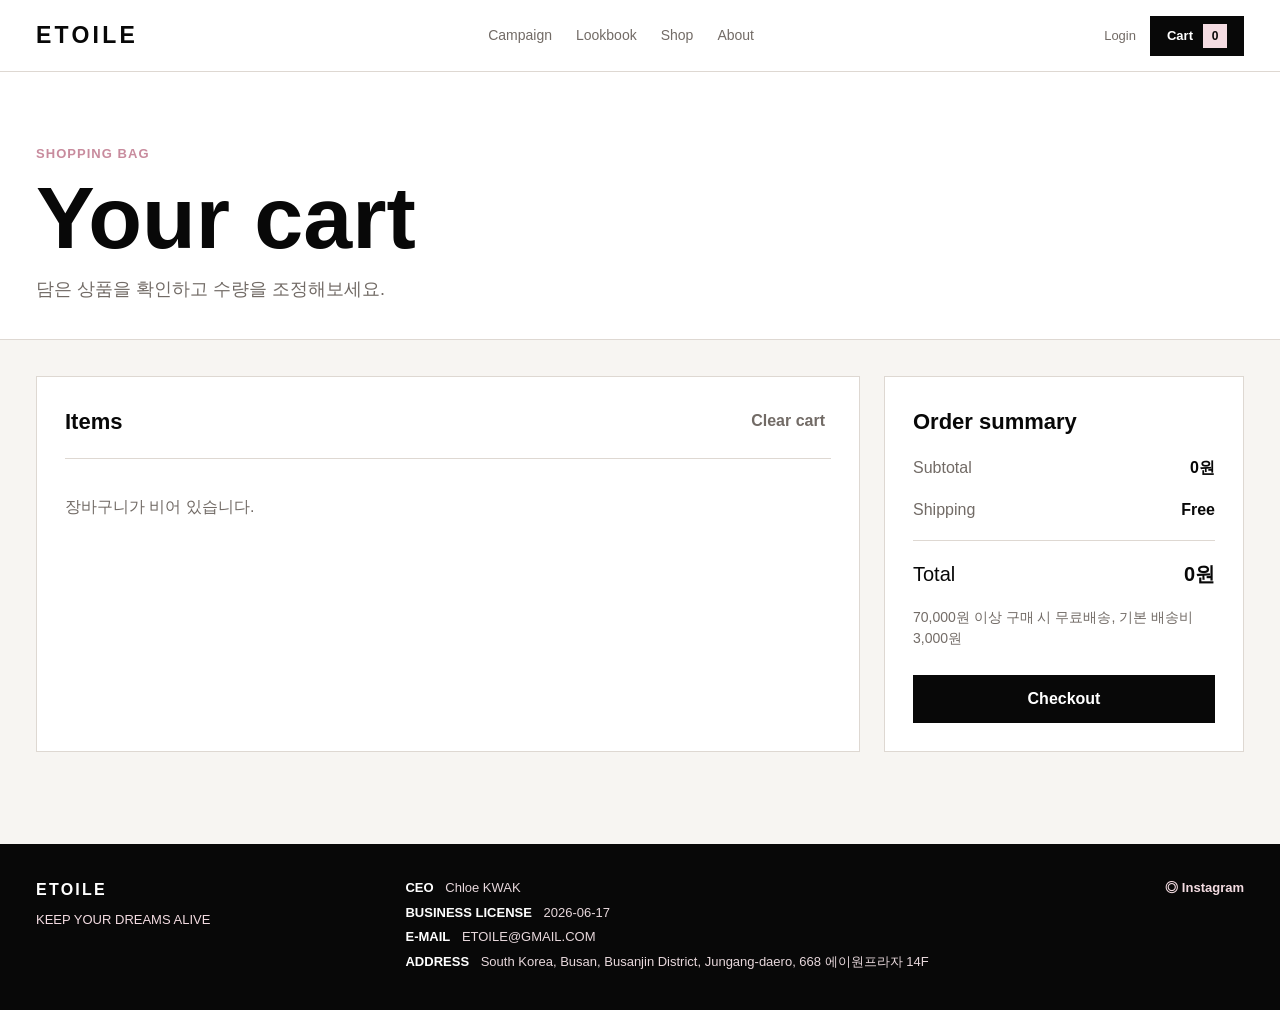
==== cart.html @ 8746d472 "Initial commit" ====
<!DOCTYPE html>
<html lang="ko">
<head><meta charset="UTF-8"><meta name="viewport" content="width=device-width, initial-scale=1.0"><title>Cart | ETOILE</title><link rel="stylesheet" href="style.css"></head>
<body>
  <header class="site-header"><a class="brand" href="index.html">ETOILE</a><nav class="nav"><a href="index.html#campaign">Campaign</a><a href="index.html#lookbook">Lookbook</a><a href="index.html#shop">Shop</a><a href="index.html#about">About</a></nav><div class="header-actions"><a class="login-link" href="login.html">Login</a><a class="cart-pill" href="cart.html">Cart <span id="cart-count">0</span></a></div></header>
  <main class="cart-page"><section class="cart-hero"><p class="section-kicker">Shopping Bag</p><h1>Your cart</h1><p>담은 상품을 확인하고 수량을 조정해보세요.</p></section><section class="cart-layout" aria-label="Cart contents"><div class="cart-panel"><div class="cart-list-header"><h2>Items</h2><button class="text-button" type="button" id="clear-cart">Clear cart</button></div><div class="cart-items" id="cart-items"></div><p class="empty-cart" id="empty-cart">장바구니가 비어 있습니다.</p></div><aside class="order-summary" aria-label="Order summary"><h2>Order summary</h2><div class="summary-row"><span>Subtotal</span><strong id="subtotal">0원</strong></div><div class="summary-row"><span>Shipping</span><strong id="shipping">0원</strong></div><div class="summary-row total"><span>Total</span><strong id="total">0원</strong></div><p class="summary-note">70,000원 이상 구매 시 무료배송, 기본 배송비 3,000원</p><button class="checkout-button" type="button">Checkout</button></aside></section></main>
  <footer class="site-footer"><div class="footer-brand"><strong>ETOILE</strong><span>KEEP YOUR DREAMS ALIVE</span></div><div class="footer-info"><p><b>CEO</b> Chloe KWAK</p><p><b>BUSINESS LICENSE</b> 2026-06-17</p><p><b>E-MAIL</b> ETOILE@GMAIL.COM</p><p><b>ADDRESS</b> South Korea, Busan, Busanjin District, Jungang-daero, 668 에이원프라자 14F</p></div><a class="instagram-link" href="https://www.instagram.com/" target="_blank" rel="noreferrer">◎ Instagram</a></footer>
  <script src="script.js"></script>
</body></html>
---- style.css ----
:root {
  --black: #080808;
  --white: #ffffff;
  --pink: #f4dce2;
  --pink-deep: #c88b9d;
  --stone: #f7f5f2;
  --line: #ded8d2;
  --muted: #726b66;
}
* { box-sizing: border-box; }
html { scroll-behavior: smooth; }
body { margin: 0; color: var(--black); background: var(--white); font-family: Arial, "Noto Sans KR", sans-serif; line-height: 1.5; }
img { display: block; width: 100%; }
a { color: inherit; text-decoration: none; }
button, input, select { font: inherit; }
.site-header { position: sticky; top: 0; z-index: 20; display: flex; align-items: center; justify-content: space-between; gap: 24px; min-height: 72px; padding: 0 36px; background: rgba(255,255,255,.94); border-bottom: 1px solid var(--line); backdrop-filter: blur(12px); }
.brand { font-size: 23px; font-weight: 900; letter-spacing: .14em; }
.nav { display: flex; gap: 24px; color: var(--muted); font-size: 14px; }
.nav a:hover, .login-link:hover, .search-toggle:hover { color: var(--black); }
.header-actions { display: flex; align-items: center; gap: 14px; font-size: 13px; color: var(--muted); }
.search-toggle, .language-switch button { border: 0; background: transparent; color: inherit; cursor: pointer; padding: 0; }
.language-switch { display: flex; gap: 5px; align-items: center; }
.language-switch .active { color: var(--black); font-weight: 800; }
.cart-pill, .product-bottom button, .checkout-button, .detail-add-button, .auth-button { min-height: 40px; border: 1px solid var(--black); background: var(--black); color: var(--white); cursor: pointer; font-weight: 800; }
.cart-pill { display: inline-flex; align-items: center; gap: 10px; padding: 0 16px; color: var(--white); }
#cart-count { display: inline-grid; place-items: center; min-width: 24px; height: 24px; background: var(--pink); color: var(--black); font-size: 12px; }
.search-panel { position: fixed; inset: 72px 0 auto 0; z-index: 30; padding: 24px 36px; background: rgba(255,255,255,.98); border-bottom: 1px solid var(--line); box-shadow: 0 18px 40px rgba(0,0,0,.08); }
.search-box { max-width: 920px; margin: 0 auto; }
.search-box label { display: block; margin-bottom: 10px; font-weight: 900; letter-spacing: .08em; text-transform: uppercase; }
.search-row { display: flex; gap: 10px; }
.search-row input { flex: 1; min-height: 48px; border: 1px solid var(--line); padding: 0 14px; }
.search-row button { min-width: 96px; border: 1px solid var(--black); background: var(--white); cursor: pointer; }
.search-results { display: grid; grid-template-columns: repeat(4, 1fr); gap: 10px; margin-top: 16px; }
.search-results a { display: grid; gap: 4px; padding: 14px; background: var(--stone); border: 1px solid var(--line); }
.search-results small { color: var(--muted); }
.hero { position: relative; min-height: calc(100vh - 72px); display: grid; align-items: end; overflow: hidden; padding: 12vh 36px 13vh; color: var(--white); background: var(--black); }
.hero-motion { position: absolute; inset: 0; background: linear-gradient(90deg, rgba(0,0,0,.72), rgba(0,0,0,.12)), url("assets/hero-ballet-loop.gif") center / cover; transform: scale(1.02); }
.hero-content { position: relative; z-index: 1; max-width: 760px; }
.eyebrow, .section-kicker { margin: 0 0 12px; color: var(--pink-deep); font-size: 13px; font-weight: 900; letter-spacing: .08em; text-transform: uppercase; }
.hero .eyebrow { color: var(--pink); }
h1, h2, h3, p { margin-top: 0; }
h1 { margin-bottom: 20px; font-size: clamp(48px, 8vw, 112px); line-height: .96; }
.hero p { max-width: 520px; font-size: 20px; }
.primary-link { display: inline-flex; align-items: center; min-height: 48px; margin-top: 18px; padding: 0 22px; background: var(--white); color: var(--black); font-weight: 900; }
.primary-link.dark { background: var(--black); color: var(--white); }
.campaign { padding: 110px 36px; text-align: center; background: var(--white); }
.campaign h2 { max-width: 960px; margin: 0 auto 22px; font-size: clamp(40px, 6vw, 82px); line-height: 1.02; }
.campaign p:last-child { max-width: 720px; margin: 0 auto; color: var(--muted); font-size: 18px; }
.big-bag-feature { display: grid; grid-template-columns: .85fr 1.15fr; align-items: center; gap: 0; background: var(--black); color: var(--white); }
.big-bag-copy { padding: 64px 36px; }
.big-bag-copy h2 { margin-bottom: 12px; font-size: clamp(42px, 7vw, 92px); line-height: .94; }
.big-bag-copy p:not(.section-kicker) { color: #e8d8dc; font-size: 18px; }
.big-bag-feature img { height: 100%; max-height: 620px; object-fit: cover; }
.lookbook { padding: 100px 36px; background: var(--stone); }
.section-heading { margin-bottom: 32px; }
.section-heading.wide { display: grid; grid-template-columns: .65fr 1fr; gap: 28px; align-items: end; }
.section-heading h2, .intro h2 { margin-bottom: 0; font-size: 40px; line-height: 1.12; }
.section-heading p:last-child { color: var(--muted); font-size: 18px; }
.lookbook-grid { display: grid; grid-template-columns: repeat(3, minmax(0, 1fr)); gap: 14px; }
.lookbook-grid article { position: relative; overflow: hidden; background: var(--black); }
.lookbook-grid img { aspect-ratio: 4 / 5; height: 100%; object-fit: cover; opacity: .86; transition: transform .4s ease, opacity .4s ease; }
.lookbook-grid article:hover img { transform: scale(1.04); opacity: 1; }
.lookbook-grid span { position: absolute; left: 16px; bottom: 16px; color: var(--white); font-weight: 900; letter-spacing: .04em; }
.intro { display: grid; grid-template-columns: minmax(0,.9fr) minmax(0,1.1fr); gap: 48px; padding: 96px 36px; }
.intro p { color: var(--muted); font-size: 18px; }
.feature-band { display: grid; grid-template-columns: repeat(3, 1fr); border-top: 1px solid var(--line); border-bottom: 1px solid var(--line); background: var(--stone); }
.feature-band div { display: grid; gap: 6px; padding: 28px 36px; border-right: 1px solid var(--line); }
.feature-band div:last-child { border-right: 0; }
.feature-band span { color: var(--muted); font-size: 14px; }
.shop-section { padding: 96px 36px; }
.shop-categories { display: grid; gap: 70px; }
.category-heading { display: flex; align-items: end; justify-content: space-between; gap: 18px; margin-bottom: 18px; border-bottom: 1px solid var(--line); padding-bottom: 14px; }
.category-heading h3 { margin: 0; font-size: 28px; }
.category-heading span { color: var(--muted); }
.product-grid { display: grid; grid-template-columns: repeat(4, minmax(0, 1fr)); gap: 18px; }
.product-card { border: 1px solid var(--line); background: var(--white); }
.product-link { display: block; }
.product-card img { aspect-ratio: 4 / 5; object-fit: cover; background: var(--stone); }
.product-info { padding: 18px; }
.category-label { display: block; margin-bottom: 8px; color: var(--pink-deep); font-size: 11px; font-weight: 900; text-transform: uppercase; letter-spacing: .08em; }
.product-info h3 { margin-bottom: 6px; font-size: 16px; }
.product-info p { min-height: 42px; margin-bottom: 0; color: var(--muted); font-size: 14px; }
.product-bottom { display: flex; align-items: center; justify-content: space-between; gap: 12px; padding: 0 18px 18px; }
.product-bottom span { font-weight: 900; }
.product-bottom button { min-width: 76px; padding: 0 14px; }
.product-bottom button:hover, .cart-pill:hover, .checkout-button:hover, .detail-add-button:hover, .auth-button:hover { background: var(--pink); color: var(--black); }
.product-page, .cart-page, .auth-page { min-height: calc(100vh - 128px); background: var(--stone); }
.product-detail { display: grid; grid-template-columns: minmax(0,.95fr) minmax(320px,.75fr); gap: 48px; padding: 72px 36px 96px; }
.product-media, .product-copy, .cart-panel, .order-summary, .auth-card { background: var(--white); border: 1px solid var(--line); }
.product-media img { aspect-ratio: 4 / 5; height: 100%; object-fit: cover; }
.product-copy { align-self: start; padding: 40px; }
.product-copy h1 { margin-bottom: 18px; font-size: clamp(42px, 6vw, 76px); }
.product-copy > p { color: var(--muted); font-size: 18px; }
.detail-price { display: block; margin: 28px 0; font-size: 24px; }
.detail-options { display: grid; gap: 8px; margin-bottom: 18px; }
.detail-options label { color: var(--muted); font-size: 14px; font-weight: 900; }
.detail-options select, .auth-form input { min-height: 44px; padding: 0 12px; border: 1px solid var(--line); background: var(--white); color: var(--black); }
.detail-add-button { width: 100%; min-height: 50px; cursor: pointer; }
.detail-notes { display: grid; gap: 8px; margin-top: 24px; padding-top: 24px; border-top: 1px solid var(--line); }
.detail-notes p { margin-bottom: 0; color: var(--muted); font-size: 14px; }
.cart-hero { padding: 72px 36px 36px; background: var(--white); border-bottom: 1px solid var(--line); }
.cart-hero h1 { max-width: 720px; margin-bottom: 16px; font-size: clamp(44px, 7vw, 88px); }
.cart-hero p:last-child { margin-bottom: 0; color: var(--muted); font-size: 18px; }
.cart-layout { display: grid; grid-template-columns: minmax(0, 1fr) 360px; gap: 24px; padding: 36px; }
.cart-panel, .order-summary { padding: 28px; }
.cart-list-header { display: flex; align-items: center; justify-content: space-between; gap: 16px; margin-bottom: 20px; }
.cart-list-header h2, .order-summary h2 { margin-bottom: 0; font-size: 22px; }
.text-button, .remove-button { border: 0; background: transparent; color: var(--muted); cursor: pointer; font: inherit; font-weight: 800; }
.cart-items { display: grid; gap: 14px; }
.cart-item { display: grid; grid-template-columns: 112px minmax(0, 1fr) auto auto; align-items: center; gap: 18px; padding: 14px 0; border-top: 1px solid var(--line); }
.cart-item img { aspect-ratio: 4 / 5; object-fit: cover; background: var(--stone); }
.cart-item-info h3 { margin-bottom: 4px; font-size: 16px; }
.cart-item-info p { margin-bottom: 8px; color: var(--muted); font-size: 14px; }
.quantity-control { display: grid; grid-template-columns: 34px 34px 34px; align-items: center; border: 1px solid var(--line); }
.quantity-control button { height: 34px; border: 0; background: var(--white); cursor: pointer; font-size: 18px; }
.quantity-control span { text-align: center; font-weight: 900; }
.empty-cart { margin: 0; padding: 36px 0 10px; color: var(--muted); border-top: 1px solid var(--line); }
.order-summary { align-self: start; display: grid; gap: 18px; }
.summary-row { display: flex; justify-content: space-between; gap: 16px; color: var(--muted); }
.summary-row strong { color: var(--black); }
.summary-row.total { padding-top: 18px; color: var(--black); border-top: 1px solid var(--line); font-size: 20px; }
.summary-note { margin-bottom: 0; color: var(--muted); font-size: 14px; }
.checkout-button { width: 100%; min-height: 48px; margin-top: 8px; cursor: pointer; }
.auth-page { display: grid; place-items: center; padding: 72px 24px; }
.auth-card { width: min(100%, 520px); padding: 40px; }
.auth-card.signup { width: min(100%, 760px); }
.auth-card h1 { margin-bottom: 12px; font-size: clamp(38px, 6vw, 68px); }
.auth-card > p { color: var(--muted); }
.auth-form { display: grid; gap: 14px; margin-top: 24px; }
.auth-form label { display: grid; gap: 7px; color: var(--muted); font-weight: 800; font-size: 13px; }
.form-grid { display: grid; grid-template-columns: repeat(2, 1fr); gap: 14px; }
.full { grid-column: 1 / -1; }
.auth-button { min-height: 50px; }
.auth-alt { display: grid; gap: 10px; margin-top: 20px; }
.auth-alt a, .social-button { display: grid; place-items: center; min-height: 44px; border: 1px solid var(--line); background: var(--white); color: var(--black); }
.form-message { min-height: 20px; color: var(--pink-deep); font-weight: 900; }
.site-footer { display: grid; grid-template-columns: .7fr 1.5fr auto; gap: 28px; align-items: start; padding: 34px 36px; color: var(--white); background: var(--black); }
.footer-brand { display: grid; gap: 8px; }
.footer-brand strong { letter-spacing: .14em; }
.footer-brand span, .footer-info, .instagram-link { color: var(--pink); font-size: 13px; }
.footer-info p { margin: 0 0 5px; color: #e8d8dc; }
.footer-info b { color: var(--white); margin-right: 8px; }
.instagram-link { white-space: nowrap; font-weight: 900; }
@media (max-width: 1100px) { .product-grid { grid-template-columns: repeat(3, minmax(0, 1fr)); } .section-heading.wide { grid-template-columns: 1fr; } }
@media (max-width: 920px) { .product-grid, .lookbook-grid { grid-template-columns: repeat(2, minmax(0, 1fr)); } .cart-layout, .product-detail, .intro, .big-bag-feature { grid-template-columns: 1fr; } .site-footer { grid-template-columns: 1fr; } }
@media (max-width: 720px) { .site-header { flex-wrap: wrap; gap: 12px; padding: 14px 18px; } .nav { order: 3; width: 100%; justify-content: space-between; overflow-x: auto; } .header-actions { flex-wrap: wrap; justify-content: flex-end; } .hero, .campaign, .intro, .lookbook, .shop-section, .cart-hero, .cart-layout, .product-detail, .big-bag-copy, .site-footer { padding-left: 18px; padding-right: 18px; } .hero { min-height: 74vh; padding-top: 80px; padding-bottom: 72px; } .hero p { font-size: 17px; } .section-heading h2, .intro h2 { font-size: 30px; } .feature-band { grid-template-columns: 1fr; } .feature-band div { padding: 22px 18px; border-right: 0; border-bottom: 1px solid var(--line); } .product-grid, .lookbook-grid, .form-grid, .search-results { grid-template-columns: 1fr; } .cart-item { grid-template-columns: 86px 1fr; } .quantity-control, .remove-button { grid-column: 2; justify-self: start; } .auth-card { padding: 28px; } }
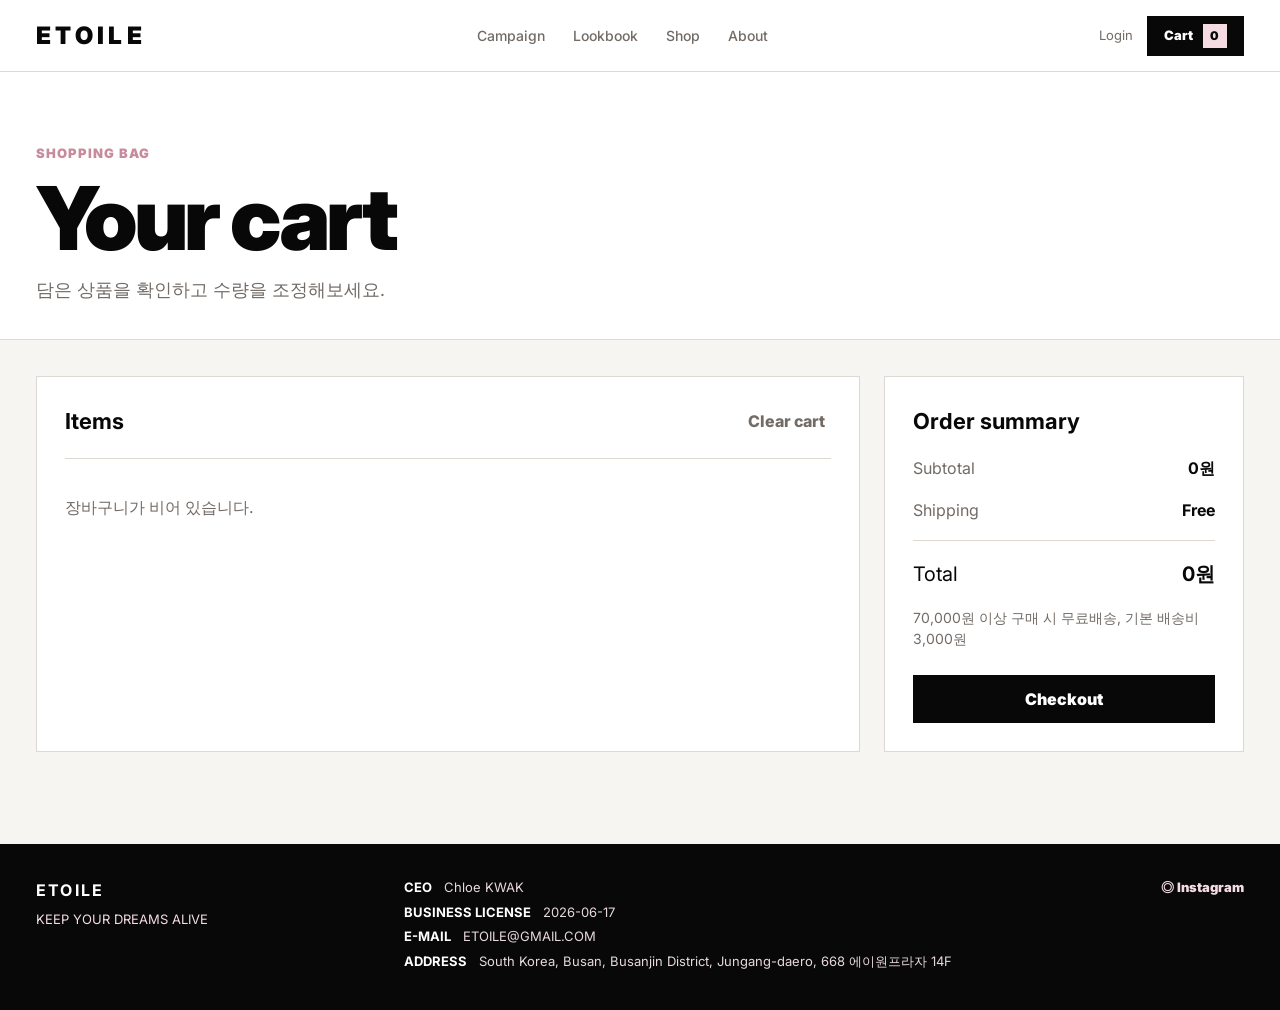
==== commit ff500e9e: "Add ETOILE favicon" ====
--- a/cart.html
+++ b/cart.html
@@ -1,6 +1,6 @@
 <!DOCTYPE html>
 <html lang="ko">
-<head><meta charset="UTF-8"><meta name="viewport" content="width=device-width, initial-scale=1.0"><title>Cart | ETOILE</title><link rel="stylesheet" href="style.css"></head>
+<head><meta charset="UTF-8"><meta name="viewport" content="width=device-width, initial-scale=1.0"><title>Cart | ETOILE</title><link rel="icon" type="image/svg+xml" href="assets/favicon.svg"><link rel="stylesheet" href="style.css"></head>
 <body>
   <header class="site-header"><a class="brand" href="index.html">ETOILE</a><nav class="nav"><a href="index.html#campaign">Campaign</a><a href="index.html#lookbook">Lookbook</a><a href="index.html#shop">Shop</a><a href="index.html#about">About</a></nav><div class="header-actions"><a class="login-link" href="login.html">Login</a><a class="cart-pill" href="cart.html">Cart <span id="cart-count">0</span></a></div></header>
   <main class="cart-page"><section class="cart-hero"><p class="section-kicker">Shopping Bag</p><h1>Your cart</h1><p>담은 상품을 확인하고 수량을 조정해보세요.</p></section><section class="cart-layout" aria-label="Cart contents"><div class="cart-panel"><div class="cart-list-header"><h2>Items</h2><button class="text-button" type="button" id="clear-cart">Clear cart</button></div><div class="cart-items" id="cart-items"></div><p class="empty-cart" id="empty-cart">장바구니가 비어 있습니다.</p></div><aside class="order-summary" aria-label="Order summary"><h2>Order summary</h2><div class="summary-row"><span>Subtotal</span><strong id="subtotal">0원</strong></div><div class="summary-row"><span>Shipping</span><strong id="shipping">0원</strong></div><div class="summary-row total"><span>Total</span><strong id="total">0원</strong></div><p class="summary-note">70,000원 이상 구매 시 무료배송, 기본 배송비 3,000원</p><button class="checkout-button" type="button">Checkout</button></aside></section></main>
--- a/style.css
+++ b/style.css
@@ -1,3 +1,5 @@
+@import url("https://fonts.googleapis.com/css2?family=Inter:wght@400;500;700;800;900&display=swap");
+
 :root {
   --black: #080808;
   --white: #ffffff;
@@ -7,140 +9,1239 @@
   --line: #ded8d2;
   --muted: #726b66;
 }
-* { box-sizing: border-box; }
-html { scroll-behavior: smooth; }
-body { margin: 0; color: var(--black); background: var(--white); font-family: Arial, "Noto Sans KR", sans-serif; line-height: 1.5; }
-img { display: block; width: 100%; }
-a { color: inherit; text-decoration: none; }
-button, input, select { font: inherit; }
-.site-header { position: sticky; top: 0; z-index: 20; display: flex; align-items: center; justify-content: space-between; gap: 24px; min-height: 72px; padding: 0 36px; background: rgba(255,255,255,.94); border-bottom: 1px solid var(--line); backdrop-filter: blur(12px); }
-.brand { font-size: 23px; font-weight: 900; letter-spacing: .14em; }
-.nav { display: flex; gap: 24px; color: var(--muted); font-size: 14px; }
-.nav a:hover, .login-link:hover, .search-toggle:hover { color: var(--black); }
-.header-actions { display: flex; align-items: center; gap: 14px; font-size: 13px; color: var(--muted); }
-.search-toggle, .language-switch button { border: 0; background: transparent; color: inherit; cursor: pointer; padding: 0; }
-.language-switch { display: flex; gap: 5px; align-items: center; }
-.language-switch .active { color: var(--black); font-weight: 800; }
-.cart-pill, .product-bottom button, .checkout-button, .detail-add-button, .auth-button { min-height: 40px; border: 1px solid var(--black); background: var(--black); color: var(--white); cursor: pointer; font-weight: 800; }
-.cart-pill { display: inline-flex; align-items: center; gap: 10px; padding: 0 16px; color: var(--white); }
-#cart-count { display: inline-grid; place-items: center; min-width: 24px; height: 24px; background: var(--pink); color: var(--black); font-size: 12px; }
-.search-panel { position: fixed; inset: 72px 0 auto 0; z-index: 30; padding: 24px 36px; background: rgba(255,255,255,.98); border-bottom: 1px solid var(--line); box-shadow: 0 18px 40px rgba(0,0,0,.08); }
-.search-box { max-width: 920px; margin: 0 auto; }
-.search-box label { display: block; margin-bottom: 10px; font-weight: 900; letter-spacing: .08em; text-transform: uppercase; }
-.search-row { display: flex; gap: 10px; }
-.search-row input { flex: 1; min-height: 48px; border: 1px solid var(--line); padding: 0 14px; }
-.search-row button { min-width: 96px; border: 1px solid var(--black); background: var(--white); cursor: pointer; }
-.search-results { display: grid; grid-template-columns: repeat(4, 1fr); gap: 10px; margin-top: 16px; }
-.search-results a { display: grid; gap: 4px; padding: 14px; background: var(--stone); border: 1px solid var(--line); }
-.search-results small { color: var(--muted); }
-.hero { position: relative; min-height: calc(100vh - 72px); display: grid; align-items: end; overflow: hidden; padding: 12vh 36px 13vh; color: var(--white); background: var(--black); }
-.hero-motion { position: absolute; inset: 0; background: linear-gradient(90deg, rgba(0,0,0,.72), rgba(0,0,0,.12)), url("assets/hero-ballet-loop.gif") center / cover; transform: scale(1.02); }
-.hero-content { position: relative; z-index: 1; max-width: 760px; }
-.eyebrow, .section-kicker { margin: 0 0 12px; color: var(--pink-deep); font-size: 13px; font-weight: 900; letter-spacing: .08em; text-transform: uppercase; }
-.hero .eyebrow { color: var(--pink); }
-h1, h2, h3, p { margin-top: 0; }
-h1 { margin-bottom: 20px; font-size: clamp(48px, 8vw, 112px); line-height: .96; }
-.hero p { max-width: 520px; font-size: 20px; }
-.primary-link { display: inline-flex; align-items: center; min-height: 48px; margin-top: 18px; padding: 0 22px; background: var(--white); color: var(--black); font-weight: 900; }
-.primary-link.dark { background: var(--black); color: var(--white); }
-.campaign { padding: 110px 36px; text-align: center; background: var(--white); }
-.campaign h2 { max-width: 960px; margin: 0 auto 22px; font-size: clamp(40px, 6vw, 82px); line-height: 1.02; }
-.campaign p:last-child { max-width: 720px; margin: 0 auto; color: var(--muted); font-size: 18px; }
-.big-bag-feature { display: grid; grid-template-columns: .85fr 1.15fr; align-items: center; gap: 0; background: var(--black); color: var(--white); }
-.big-bag-copy { padding: 64px 36px; }
-.big-bag-copy h2 { margin-bottom: 12px; font-size: clamp(42px, 7vw, 92px); line-height: .94; }
-.big-bag-copy p:not(.section-kicker) { color: #e8d8dc; font-size: 18px; }
-.big-bag-feature img { height: 100%; max-height: 620px; object-fit: cover; }
-.lookbook { padding: 100px 36px; background: var(--stone); }
-.section-heading { margin-bottom: 32px; }
-.section-heading.wide { display: grid; grid-template-columns: .65fr 1fr; gap: 28px; align-items: end; }
-.section-heading h2, .intro h2 { margin-bottom: 0; font-size: 40px; line-height: 1.12; }
-.section-heading p:last-child { color: var(--muted); font-size: 18px; }
-.lookbook-grid { display: grid; grid-template-columns: repeat(3, minmax(0, 1fr)); gap: 14px; }
-.lookbook-grid article { position: relative; overflow: hidden; background: var(--black); }
-.lookbook-grid img { aspect-ratio: 4 / 5; height: 100%; object-fit: cover; opacity: .86; transition: transform .4s ease, opacity .4s ease; }
-.lookbook-grid article:hover img { transform: scale(1.04); opacity: 1; }
-.lookbook-grid span { position: absolute; left: 16px; bottom: 16px; color: var(--white); font-weight: 900; letter-spacing: .04em; }
-.intro { display: grid; grid-template-columns: minmax(0,.9fr) minmax(0,1.1fr); gap: 48px; padding: 96px 36px; }
-.intro p { color: var(--muted); font-size: 18px; }
-.feature-band { display: grid; grid-template-columns: repeat(3, 1fr); border-top: 1px solid var(--line); border-bottom: 1px solid var(--line); background: var(--stone); }
-.feature-band div { display: grid; gap: 6px; padding: 28px 36px; border-right: 1px solid var(--line); }
-.feature-band div:last-child { border-right: 0; }
-.feature-band span { color: var(--muted); font-size: 14px; }
-.shop-section { padding: 96px 36px; }
-.shop-categories { display: grid; gap: 70px; }
-.category-heading { display: flex; align-items: end; justify-content: space-between; gap: 18px; margin-bottom: 18px; border-bottom: 1px solid var(--line); padding-bottom: 14px; }
-.category-heading h3 { margin: 0; font-size: 28px; }
-.category-heading span { color: var(--muted); }
-.product-grid { display: grid; grid-template-columns: repeat(4, minmax(0, 1fr)); gap: 18px; }
-.product-card { border: 1px solid var(--line); background: var(--white); }
-.product-link { display: block; }
-.product-card img { aspect-ratio: 4 / 5; object-fit: cover; background: var(--stone); }
-.product-info { padding: 18px; }
-.category-label { display: block; margin-bottom: 8px; color: var(--pink-deep); font-size: 11px; font-weight: 900; text-transform: uppercase; letter-spacing: .08em; }
-.product-info h3 { margin-bottom: 6px; font-size: 16px; }
-.product-info p { min-height: 42px; margin-bottom: 0; color: var(--muted); font-size: 14px; }
-.product-bottom { display: flex; align-items: center; justify-content: space-between; gap: 12px; padding: 0 18px 18px; }
-.product-bottom span { font-weight: 900; }
-.product-bottom button { min-width: 76px; padding: 0 14px; }
-.product-bottom button:hover, .cart-pill:hover, .checkout-button:hover, .detail-add-button:hover, .auth-button:hover { background: var(--pink); color: var(--black); }
-.product-page, .cart-page, .auth-page { min-height: calc(100vh - 128px); background: var(--stone); }
-.product-detail { display: grid; grid-template-columns: minmax(0,.95fr) minmax(320px,.75fr); gap: 48px; padding: 72px 36px 96px; }
-.product-media, .product-copy, .cart-panel, .order-summary, .auth-card { background: var(--white); border: 1px solid var(--line); }
-.product-media img { aspect-ratio: 4 / 5; height: 100%; object-fit: cover; }
-.product-copy { align-self: start; padding: 40px; }
-.product-copy h1 { margin-bottom: 18px; font-size: clamp(42px, 6vw, 76px); }
-.product-copy > p { color: var(--muted); font-size: 18px; }
-.detail-price { display: block; margin: 28px 0; font-size: 24px; }
-.detail-options { display: grid; gap: 8px; margin-bottom: 18px; }
-.detail-options label { color: var(--muted); font-size: 14px; font-weight: 900; }
-.detail-options select, .auth-form input { min-height: 44px; padding: 0 12px; border: 1px solid var(--line); background: var(--white); color: var(--black); }
-.detail-add-button { width: 100%; min-height: 50px; cursor: pointer; }
-.detail-notes { display: grid; gap: 8px; margin-top: 24px; padding-top: 24px; border-top: 1px solid var(--line); }
-.detail-notes p { margin-bottom: 0; color: var(--muted); font-size: 14px; }
-.cart-hero { padding: 72px 36px 36px; background: var(--white); border-bottom: 1px solid var(--line); }
-.cart-hero h1 { max-width: 720px; margin-bottom: 16px; font-size: clamp(44px, 7vw, 88px); }
-.cart-hero p:last-child { margin-bottom: 0; color: var(--muted); font-size: 18px; }
-.cart-layout { display: grid; grid-template-columns: minmax(0, 1fr) 360px; gap: 24px; padding: 36px; }
-.cart-panel, .order-summary { padding: 28px; }
-.cart-list-header { display: flex; align-items: center; justify-content: space-between; gap: 16px; margin-bottom: 20px; }
-.cart-list-header h2, .order-summary h2 { margin-bottom: 0; font-size: 22px; }
-.text-button, .remove-button { border: 0; background: transparent; color: var(--muted); cursor: pointer; font: inherit; font-weight: 800; }
-.cart-items { display: grid; gap: 14px; }
-.cart-item { display: grid; grid-template-columns: 112px minmax(0, 1fr) auto auto; align-items: center; gap: 18px; padding: 14px 0; border-top: 1px solid var(--line); }
-.cart-item img { aspect-ratio: 4 / 5; object-fit: cover; background: var(--stone); }
-.cart-item-info h3 { margin-bottom: 4px; font-size: 16px; }
-.cart-item-info p { margin-bottom: 8px; color: var(--muted); font-size: 14px; }
-.quantity-control { display: grid; grid-template-columns: 34px 34px 34px; align-items: center; border: 1px solid var(--line); }
-.quantity-control button { height: 34px; border: 0; background: var(--white); cursor: pointer; font-size: 18px; }
-.quantity-control span { text-align: center; font-weight: 900; }
-.empty-cart { margin: 0; padding: 36px 0 10px; color: var(--muted); border-top: 1px solid var(--line); }
-.order-summary { align-self: start; display: grid; gap: 18px; }
-.summary-row { display: flex; justify-content: space-between; gap: 16px; color: var(--muted); }
-.summary-row strong { color: var(--black); }
-.summary-row.total { padding-top: 18px; color: var(--black); border-top: 1px solid var(--line); font-size: 20px; }
-.summary-note { margin-bottom: 0; color: var(--muted); font-size: 14px; }
-.checkout-button { width: 100%; min-height: 48px; margin-top: 8px; cursor: pointer; }
-.auth-page { display: grid; place-items: center; padding: 72px 24px; }
-.auth-card { width: min(100%, 520px); padding: 40px; }
-.auth-card.signup { width: min(100%, 760px); }
-.auth-card h1 { margin-bottom: 12px; font-size: clamp(38px, 6vw, 68px); }
-.auth-card > p { color: var(--muted); }
-.auth-form { display: grid; gap: 14px; margin-top: 24px; }
-.auth-form label { display: grid; gap: 7px; color: var(--muted); font-weight: 800; font-size: 13px; }
-.form-grid { display: grid; grid-template-columns: repeat(2, 1fr); gap: 14px; }
-.full { grid-column: 1 / -1; }
-.auth-button { min-height: 50px; }
-.auth-alt { display: grid; gap: 10px; margin-top: 20px; }
-.auth-alt a, .social-button { display: grid; place-items: center; min-height: 44px; border: 1px solid var(--line); background: var(--white); color: var(--black); }
-.form-message { min-height: 20px; color: var(--pink-deep); font-weight: 900; }
-.site-footer { display: grid; grid-template-columns: .7fr 1.5fr auto; gap: 28px; align-items: start; padding: 34px 36px; color: var(--white); background: var(--black); }
-.footer-brand { display: grid; gap: 8px; }
-.footer-brand strong { letter-spacing: .14em; }
-.footer-brand span, .footer-info, .instagram-link { color: var(--pink); font-size: 13px; }
-.footer-info p { margin: 0 0 5px; color: #e8d8dc; }
-.footer-info b { color: var(--white); margin-right: 8px; }
-.instagram-link { white-space: nowrap; font-weight: 900; }
-@media (max-width: 1100px) { .product-grid { grid-template-columns: repeat(3, minmax(0, 1fr)); } .section-heading.wide { grid-template-columns: 1fr; } }
-@media (max-width: 920px) { .product-grid, .lookbook-grid { grid-template-columns: repeat(2, minmax(0, 1fr)); } .cart-layout, .product-detail, .intro, .big-bag-feature { grid-template-columns: 1fr; } .site-footer { grid-template-columns: 1fr; } }
-@media (max-width: 720px) { .site-header { flex-wrap: wrap; gap: 12px; padding: 14px 18px; } .nav { order: 3; width: 100%; justify-content: space-between; overflow-x: auto; } .header-actions { flex-wrap: wrap; justify-content: flex-end; } .hero, .campaign, .intro, .lookbook, .shop-section, .cart-hero, .cart-layout, .product-detail, .big-bag-copy, .site-footer { padding-left: 18px; padding-right: 18px; } .hero { min-height: 74vh; padding-top: 80px; padding-bottom: 72px; } .hero p { font-size: 17px; } .section-heading h2, .intro h2 { font-size: 30px; } .feature-band { grid-template-columns: 1fr; } .feature-band div { padding: 22px 18px; border-right: 0; border-bottom: 1px solid var(--line); } .product-grid, .lookbook-grid, .form-grid, .search-results { grid-template-columns: 1fr; } .cart-item { grid-template-columns: 86px 1fr; } .quantity-control, .remove-button { grid-column: 2; justify-self: start; } .auth-card { padding: 28px; } }
+
+* {
+  box-sizing: border-box;
+}
+
+html {
+  scroll-behavior: smooth;
+}
+
+body {
+  margin: 0;
+  color: var(--black);
+  background: var(--white);
+  font-family: "Inter", Arial, "Noto Sans KR", sans-serif;
+  line-height: 1.5;
+}
+
+img {
+  display: block;
+  width: 100%;
+}
+
+a {
+  color: inherit;
+  text-decoration: none;
+}
+
+button,
+input,
+select {
+  font: inherit;
+}
+
+.site-header {
+  position: sticky;
+  top: 0;
+  z-index: 20;
+  display: flex;
+  align-items: center;
+  justify-content: space-between;
+  gap: 24px;
+  min-height: 72px;
+  padding: 0 36px;
+  background: rgba(255, 255, 255, 0.94);
+  border-bottom: 1px solid var(--line);
+  backdrop-filter: blur(12px);
+}
+
+.brand {
+  font-size: 24px;
+  font-weight: 900;
+  letter-spacing: 0.18em;
+}
+
+.nav {
+  display: flex;
+  gap: 28px;
+  color: var(--muted);
+  font-size: 14px;
+  font-weight: 500;
+}
+
+.nav a:hover,
+.login-link:hover,
+.search-toggle:hover {
+  color: var(--black);
+}
+
+.header-actions {
+  display: flex;
+  align-items: center;
+  gap: 14px;
+  font-size: 13px;
+  color: var(--muted);
+}
+
+.search-toggle,
+.language-switch button {
+  border: 0;
+  background: transparent;
+  color: inherit;
+  cursor: pointer;
+  padding: 0;
+}
+
+.language-switch {
+  display: flex;
+  gap: 5px;
+  align-items: center;
+}
+
+.language-switch .active {
+  color: var(--black);
+  font-weight: 900;
+  text-decoration: underline;
+  text-underline-offset: 4px;
+}
+
+.cart-pill,
+.product-bottom button,
+.checkout-button,
+.detail-add-button,
+.auth-button {
+  min-height: 40px;
+  border: 1px solid var(--black);
+  background: var(--black);
+  color: var(--white);
+  cursor: pointer;
+  font-weight: 900;
+}
+
+.cart-pill {
+  display: inline-flex;
+  align-items: center;
+  gap: 10px;
+  padding: 0 16px;
+  color: var(--white);
+}
+
+#cart-count {
+  display: inline-grid;
+  place-items: center;
+  min-width: 24px;
+  height: 24px;
+  background: var(--pink);
+  color: var(--black);
+  font-size: 12px;
+}
+
+.search-panel {
+  position: fixed;
+  inset: 72px 0 auto 0;
+  z-index: 30;
+  padding: 24px 36px;
+  background: rgba(255, 255, 255, 0.98);
+  border-bottom: 1px solid var(--line);
+  box-shadow: 0 18px 40px rgba(0, 0, 0, 0.08);
+}
+
+.search-box {
+  max-width: 920px;
+  margin: 0 auto;
+}
+
+.search-box label {
+  display: block;
+  margin-bottom: 10px;
+  font-weight: 900;
+  letter-spacing: 0.08em;
+  text-transform: uppercase;
+}
+
+.search-row {
+  display: flex;
+  gap: 10px;
+}
+
+.search-row input {
+  flex: 1;
+  min-height: 48px;
+  border: 1px solid var(--line);
+  padding: 0 14px;
+}
+
+.search-row button {
+  min-width: 96px;
+  border: 1px solid var(--black);
+  background: var(--white);
+  cursor: pointer;
+}
+
+.search-results {
+  display: grid;
+  grid-template-columns: repeat(4, 1fr);
+  gap: 10px;
+  margin-top: 16px;
+}
+
+.search-results a {
+  display: grid;
+  gap: 4px;
+  padding: 14px;
+  background: var(--stone);
+  border: 1px solid var(--line);
+}
+
+.search-results small {
+  color: var(--muted);
+}
+
+.hero {
+  position: relative;
+  min-height: calc(100vh - 72px);
+  display: grid;
+  align-items: end;
+  overflow: hidden;
+  padding: 12vh 36px 13vh;
+  color: var(--white);
+  background: var(--black);
+}
+
+.hero-video {
+  position: absolute;
+  inset: 0;
+  width: 100%;
+  height: 100%;
+  object-fit: cover;
+  object-position: center center;
+  z-index: 0;
+}
+
+.hero::after {
+  content: "";
+  position: absolute;
+  inset: 0;
+  background: linear-gradient(90deg, rgba(0, 0, 0, 0.62), rgba(0, 0, 0, 0.18));
+  z-index: 1;
+}
+
+.hero-content {
+  position: relative;
+  z-index: 2;
+  max-width: 760px;
+}
+
+.eyebrow,
+.section-kicker {
+  margin: 0 0 12px;
+  color: var(--pink-deep);
+  font-size: 13px;
+  font-weight: 900;
+  letter-spacing: 0.08em;
+  text-transform: uppercase;
+}
+
+.hero .eyebrow {
+  color: var(--pink);
+}
+
+h1,
+h2,
+h3,
+p {
+  margin-top: 0;
+}
+
+h1 {
+  margin-bottom: 20px;
+  font-size: clamp(48px, 8vw, 112px);
+  line-height: 0.96;
+  font-weight: 900;
+  letter-spacing: -0.04em;
+}
+
+.hero p {
+  max-width: 520px;
+  font-size: 20px;
+}
+
+.primary-link {
+  display: inline-flex;
+  align-items: center;
+  min-height: 48px;
+  margin-top: 18px;
+  padding: 0 22px;
+  background: var(--white);
+  color: var(--black);
+  font-weight: 900;
+}
+
+.primary-link.dark {
+  background: var(--black);
+  color: var(--white);
+}
+
+.hero .primary-link {
+  display: none;
+}
+
+.campaign {
+  padding: 110px 36px;
+  text-align: center;
+  background: var(--white);
+}
+
+.campaign h2 {
+  max-width: 960px;
+  margin: 0 auto 22px;
+  font-size: clamp(40px, 6vw, 82px);
+  line-height: 1.02;
+  font-weight: 900;
+  letter-spacing: -0.04em;
+}
+
+.campaign p:last-child {
+  max-width: 720px;
+  margin: 0 auto;
+  color: var(--muted);
+  font-size: 18px;
+}
+
+.big-bag-feature {
+  display: grid;
+  grid-template-columns: 0.85fr 1.15fr;
+  align-items: center;
+  gap: 0;
+  background: var(--black);
+  color: var(--white);
+}
+
+.big-bag-copy {
+  padding: 64px 36px;
+}
+
+.big-bag-copy h2 {
+  margin-bottom: 12px;
+  font-size: clamp(42px, 7vw, 92px);
+  line-height: 0.94;
+  font-weight: 900;
+  letter-spacing: -0.04em;
+}
+
+.big-bag-copy p:not(.section-kicker) {
+  color: #e8d8dc;
+  font-size: 18px;
+}
+
+.big-bag-feature img {
+  height: 100%;
+  max-height: 620px;
+  object-fit: cover;
+}
+
+.lookbook {
+  padding: 90px 36px;
+  background: var(--stone);
+  overflow: hidden;
+}
+
+.section-heading {
+  margin-bottom: 32px;
+}
+
+.section-heading.wide {
+  display: grid;
+  grid-template-columns: 0.65fr 1fr;
+  gap: 28px;
+  align-items: end;
+}
+
+.section-heading h2,
+.intro h2 {
+  margin-bottom: 0;
+  font-size: 40px;
+  line-height: 1.12;
+  font-weight: 900;
+  letter-spacing: -0.03em;
+}
+
+.section-heading p:last-child {
+  color: var(--muted);
+  font-size: 18px;
+}
+
+.lookbook-grid {
+  display: grid;
+  grid-template-columns: repeat(4, minmax(0, 1fr));
+  gap: 18px;
+}
+
+.lookbook-grid article {
+  position: relative;
+  overflow: hidden;
+  background: #e8e2dc;
+  min-width: 0;
+}
+
+.lookbook-grid img {
+  width: 100%;
+  aspect-ratio: 4 / 5;
+  height: auto;
+  object-fit: cover;
+  opacity: 0.92;
+  transition: transform 0.4s ease, opacity 0.4s ease;
+}
+
+.lookbook-grid article:hover img {
+  transform: scale(1.04);
+  opacity: 1;
+}
+
+.lookbook-grid span {
+  position: absolute;
+  left: 14px;
+  bottom: 14px;
+  color: var(--white);
+  font-size: 13px;
+  font-weight: 900;
+  letter-spacing: 0.02em;
+  text-shadow: 0 2px 10px rgba(0, 0, 0, 0.45);
+}
+
+.intro {
+  display: grid;
+  grid-template-columns: minmax(0, 0.9fr) minmax(0, 1.1fr);
+  gap: 48px;
+  padding: 96px 36px;
+}
+
+.intro p {
+  color: var(--muted);
+  font-size: 18px;
+}
+
+.feature-band {
+  display: grid;
+  grid-template-columns: repeat(3, 1fr);
+  border-top: 1px solid var(--line);
+  border-bottom: 1px solid var(--line);
+  background: var(--stone);
+}
+
+.feature-band div {
+  display: grid;
+  gap: 6px;
+  padding: 28px 36px;
+  border-right: 1px solid var(--line);
+}
+
+.feature-band div:last-child {
+  border-right: 0;
+}
+
+.feature-band span {
+  color: var(--muted);
+  font-size: 14px;
+}
+
+.shop-section {
+  padding: 96px 36px;
+}
+
+.shop-categories {
+  display: grid;
+  gap: 70px;
+}
+
+.category-heading {
+  display: flex;
+  align-items: end;
+  justify-content: space-between;
+  gap: 18px;
+  margin-bottom: 18px;
+  border-bottom: 1px solid var(--line);
+  padding-bottom: 14px;
+}
+
+.category-heading h3 {
+  margin: 0;
+  font-size: 28px;
+  font-weight: 900;
+  letter-spacing: -0.02em;
+}
+
+.category-heading span {
+  color: var(--muted);
+}
+
+.product-grid {
+  display: grid;
+  grid-template-columns: repeat(4, minmax(0, 1fr));
+  gap: 18px;
+}
+
+.product-card {
+  border: 1px solid var(--line);
+  background: var(--white);
+}
+
+.product-link {
+  display: block;
+}
+
+.product-card img {
+  aspect-ratio: 4 / 5;
+  object-fit: cover;
+  background: var(--stone);
+}
+
+.product-info {
+  padding: 18px;
+}
+
+.category-label {
+  display: block;
+  margin-bottom: 8px;
+  color: var(--pink-deep);
+  font-size: 11px;
+  font-weight: 900;
+  text-transform: uppercase;
+  letter-spacing: 0.08em;
+}
+
+.product-info h3 {
+  margin-bottom: 6px;
+  font-size: 16px;
+  font-weight: 800;
+}
+
+.product-info p {
+  min-height: 42px;
+  margin-bottom: 0;
+  color: var(--muted);
+  font-size: 14px;
+}
+
+.product-bottom {
+  display: flex;
+  align-items: center;
+  justify-content: space-between;
+  gap: 12px;
+  padding: 0 18px 18px;
+}
+
+.product-bottom span {
+  font-weight: 900;
+}
+
+.product-bottom button {
+  min-width: 76px;
+  padding: 0 14px;
+}
+
+.product-bottom button:hover,
+.cart-pill:hover,
+.checkout-button:hover,
+.detail-add-button:hover,
+.auth-button:hover {
+  background: var(--pink);
+  color: var(--black);
+}
+
+.product-page,
+.cart-page,
+.auth-page {
+  min-height: calc(100vh - 128px);
+  background: var(--stone);
+}
+
+.product-detail {
+  display: grid;
+  grid-template-columns: minmax(0, 0.78fr) minmax(320px, 0.72fr);
+  gap: 30px;
+  max-width: 1180px;
+  margin: 0 auto;
+  padding: 34px 36px 44px;
+  align-items: start;
+}
+
+.product-media,
+.product-copy,
+.cart-panel,
+.order-summary,
+.auth-card {
+  background: var(--white);
+  border: 1px solid var(--line);
+}
+
+.product-media {
+  display: grid;
+  place-items: center;
+  overflow: hidden;
+}
+
+.product-media img {
+  width: 100%;
+  height: auto;
+  max-height: calc(100vh - 170px);
+  object-fit: contain;
+  background: var(--stone);
+}
+
+.product-copy {
+  align-self: start;
+  padding: 28px;
+}
+
+.product-copy h1 {
+  margin-bottom: 12px;
+  font-size: clamp(32px, 4.3vw, 54px);
+  line-height: 1;
+  font-weight: 900;
+  letter-spacing: -0.04em;
+}
+
+.product-copy > p {
+  color: var(--muted);
+  font-size: 16px;
+}
+
+.detail-price {
+  display: block;
+  margin: 18px 0;
+  font-size: 21px;
+  font-weight: 900;
+}
+
+.detail-options {
+  display: grid;
+  gap: 8px;
+  margin-bottom: 14px;
+}
+
+.detail-options label {
+  color: var(--muted);
+  font-size: 14px;
+  font-weight: 900;
+}
+
+.detail-options select,
+.auth-form input {
+  min-height: 40px;
+  padding: 0 12px;
+  border: 1px solid var(--line);
+  background: var(--white);
+  color: var(--black);
+}
+
+.detail-add-button {
+  width: 100%;
+  min-height: 46px;
+  cursor: pointer;
+}
+
+.detail-notes {
+  display: grid;
+  gap: 5px;
+  margin-top: 18px;
+  padding-top: 18px;
+  border-top: 1px solid var(--line);
+}
+
+.detail-notes p {
+  margin-bottom: 0;
+  color: var(--muted);
+  font-size: 13px;
+  line-height: 1.42;
+}
+
+.cart-hero {
+  padding: 72px 36px 36px;
+  background: var(--white);
+  border-bottom: 1px solid var(--line);
+}
+
+.cart-hero h1 {
+  max-width: 720px;
+  margin-bottom: 16px;
+  font-size: clamp(44px, 7vw, 88px);
+  font-weight: 900;
+  letter-spacing: -0.04em;
+}
+
+.cart-hero p:last-child {
+  margin-bottom: 0;
+  color: var(--muted);
+  font-size: 18px;
+}
+
+.cart-layout {
+  display: grid;
+  grid-template-columns: minmax(0, 1fr) 360px;
+  gap: 24px;
+  padding: 36px;
+}
+
+.cart-panel,
+.order-summary {
+  padding: 28px;
+}
+
+.cart-list-header {
+  display: flex;
+  align-items: center;
+  justify-content: space-between;
+  gap: 16px;
+  margin-bottom: 20px;
+}
+
+.cart-list-header h2,
+.order-summary h2 {
+  margin-bottom: 0;
+  font-size: 22px;
+}
+
+.text-button,
+.remove-button {
+  border: 0;
+  background: transparent;
+  color: var(--muted);
+  cursor: pointer;
+  font: inherit;
+  font-weight: 800;
+}
+
+.cart-items {
+  display: grid;
+  gap: 14px;
+}
+
+.cart-item {
+  display: grid;
+  grid-template-columns: 112px minmax(0, 1fr) auto auto;
+  align-items: center;
+  gap: 18px;
+  padding: 14px 0;
+  border-top: 1px solid var(--line);
+}
+
+.cart-item img {
+  aspect-ratio: 4 / 5;
+  object-fit: cover;
+  background: var(--stone);
+}
+
+.cart-item-info h3 {
+  margin-bottom: 4px;
+  font-size: 16px;
+}
+
+.cart-item-info p {
+  margin-bottom: 8px;
+  color: var(--muted);
+  font-size: 14px;
+}
+
+.quantity-control {
+  display: grid;
+  grid-template-columns: 34px 34px 34px;
+  align-items: center;
+  border: 1px solid var(--line);
+}
+
+.quantity-control button {
+  height: 34px;
+  border: 0;
+  background: var(--white);
+  cursor: pointer;
+  font-size: 18px;
+}
+
+.quantity-control span {
+  text-align: center;
+  font-weight: 900;
+}
+
+.empty-cart {
+  margin: 0;
+  padding: 36px 0 10px;
+  color: var(--muted);
+  border-top: 1px solid var(--line);
+}
+
+.order-summary {
+  align-self: start;
+  display: grid;
+  gap: 18px;
+}
+
+.summary-row {
+  display: flex;
+  justify-content: space-between;
+  gap: 16px;
+  color: var(--muted);
+}
+
+.summary-row strong {
+  color: var(--black);
+}
+
+.summary-row.total {
+  padding-top: 18px;
+  color: var(--black);
+  border-top: 1px solid var(--line);
+  font-size: 20px;
+}
+
+.summary-note {
+  margin-bottom: 0;
+  color: var(--muted);
+  font-size: 14px;
+}
+
+.checkout-button {
+  width: 100%;
+  min-height: 48px;
+  margin-top: 8px;
+  cursor: pointer;
+}
+
+.auth-page {
+  display: grid;
+  place-items: center;
+  padding: 72px 24px;
+}
+
+.auth-card {
+  width: min(100%, 520px);
+  padding: 40px;
+}
+
+.auth-card.signup {
+  width: min(100%, 760px);
+}
+
+.auth-card h1 {
+  margin-bottom: 12px;
+  font-size: clamp(38px, 6vw, 68px);
+  font-weight: 900;
+  letter-spacing: -0.04em;
+}
+
+.auth-card > p {
+  color: var(--muted);
+}
+
+.auth-form {
+  display: grid;
+  gap: 14px;
+  margin-top: 24px;
+}
+
+.auth-form label {
+  display: grid;
+  gap: 7px;
+  color: var(--muted);
+  font-weight: 800;
+  font-size: 13px;
+}
+
+.form-grid {
+  display: grid;
+  grid-template-columns: repeat(2, 1fr);
+  gap: 14px;
+}
+
+.full {
+  grid-column: 1 / -1;
+}
+
+.auth-button {
+  min-height: 50px;
+}
+
+.auth-alt {
+  display: grid;
+  gap: 10px;
+  margin-top: 20px;
+}
+
+.auth-alt a,
+.social-button {
+  display: grid;
+  place-items: center;
+  min-height: 44px;
+  border: 1px solid var(--line);
+  background: var(--white);
+  color: var(--black);
+}
+
+.form-message {
+  min-height: 20px;
+  color: var(--pink-deep);
+  font-weight: 900;
+}
+
+.site-footer {
+  display: grid;
+  grid-template-columns: 0.7fr 1.5fr auto;
+  gap: 28px;
+  align-items: start;
+  padding: 34px 36px;
+  color: var(--white);
+  background: var(--black);
+}
+
+.footer-brand {
+  display: grid;
+  gap: 8px;
+}
+
+.footer-brand strong {
+  letter-spacing: 0.14em;
+}
+
+.footer-brand span,
+.footer-info,
+.instagram-link {
+  color: var(--pink);
+  font-size: 13px;
+}
+
+.footer-info p {
+  margin: 0 0 5px;
+  color: #e8d8dc;
+}
+
+.footer-info b {
+  color: var(--white);
+  margin-right: 8px;
+}
+
+.instagram-link {
+  white-space: nowrap;
+  font-weight: 900;
+}
+
+@media (max-width: 1180px) {
+  .lookbook-grid {
+    grid-template-columns: repeat(3, minmax(0, 1fr));
+  }
+
+  .product-grid {
+    grid-template-columns: repeat(3, minmax(0, 1fr));
+  }
+
+  .section-heading.wide {
+    grid-template-columns: 1fr;
+  }
+}
+
+@media (max-width: 920px) {
+  .product-grid,
+  .lookbook-grid {
+    grid-template-columns: repeat(2, minmax(0, 1fr));
+  }
+
+  .cart-layout,
+  .product-detail,
+  .intro,
+  .big-bag-feature {
+    grid-template-columns: 1fr;
+  }
+
+  .site-footer {
+    grid-template-columns: 1fr;
+  }
+
+  .product-detail {
+    max-width: 720px;
+    padding-top: 26px;
+  }
+
+  .product-media img {
+    max-height: 62vh;
+  }
+}
+
+@media (max-width: 720px) {
+  .site-header {
+    flex-wrap: wrap;
+    gap: 12px;
+    padding: 14px 18px;
+  }
+
+  .nav {
+    order: 3;
+    width: 100%;
+    justify-content: space-between;
+    overflow-x: auto;
+  }
+
+  .header-actions {
+    flex-wrap: wrap;
+    justify-content: flex-end;
+  }
+
+  .hero,
+  .campaign,
+  .intro,
+  .lookbook,
+  .shop-section,
+  .cart-hero,
+  .cart-layout,
+  .product-detail,
+  .big-bag-copy,
+  .site-footer {
+    padding-left: 18px;
+    padding-right: 18px;
+  }
+
+  .hero {
+    min-height: 74vh;
+    padding-top: 80px;
+    padding-bottom: 72px;
+  }
+
+  .hero p {
+    font-size: 17px;
+  }
+
+  .section-heading h2,
+  .intro h2 {
+    font-size: 30px;
+  }
+
+  .feature-band {
+    grid-template-columns: 1fr;
+  }
+
+  .feature-band div {
+    padding: 22px 18px;
+    border-right: 0;
+    border-bottom: 1px solid var(--line);
+  }
+
+  .product-grid,
+  .lookbook-grid,
+  .form-grid,
+  .search-results {
+    grid-template-columns: 1fr;
+  }
+
+  .cart-item {
+    grid-template-columns: 86px 1fr;
+  }
+
+  .quantity-control,
+  .remove-button {
+    grid-column: 2;
+    justify-self: start;
+  }
+
+  .auth-card {
+    padding: 28px;
+  }
+}
+
+/* ===== Guestbook ===== */
+
+.guestbook-section {
+  padding: 120px 36px 200px;
+  background: var(--stone);
+}
+
+.guestbook-inner {
+  max-width: 760px;
+  margin: 0 auto;
+  text-align: center;
+}
+
+.guestbook-section h2 {
+  margin: 8px 0 12px;
+  font-size: clamp(32px, 5vw, 56px);
+  letter-spacing: -0.04em;
+}
+
+.guestbook-intro {
+  margin-bottom: 36px;
+  color: var(--muted);
+}
+
+.guestbook-form {
+  display: grid;
+  gap: 12px;
+  margin-bottom: 40px;
+}
+
+.guestbook-form input,
+.guestbook-form textarea {
+  width: 100%;
+  border: 1px solid var(--line);
+  background: var(--white);
+  padding: 16px;
+  font: inherit;
+}
+
+.guestbook-form textarea {
+  min-height: 120px;
+  resize: vertical;
+}
+
+.guestbook-form button {
+  border: 1px solid var(--black);
+  background: var(--black);
+  color: var(--white);
+  padding: 16px;
+  font-weight: 900;
+  cursor: pointer;
+}
+
+.guestbook-list {
+  display: grid;
+  gap: 16px;
+}
+
+.guestbook-card {
+  background: var(--white);
+  border: 1px solid var(--line);
+  padding: 24px;
+  text-align: left;
+}
+
+.guestbook-message {
+  margin: 0 0 12px;
+  font-size: 17px;
+  line-height: 1.6;
+}
+
+.guestbook-name {
+  margin: 0;
+  color: var(--muted);
+  font-weight: 700;
+}
+html,
+body {
+  overflow-x: hidden;
+}
+
+.lookbook-grid,
+.product-grid {
+  grid-template-columns: repeat(auto-fit, minmax(220px, 1fr));
+}
+
+.lookbook-grid article,
+.product-card {
+  min-width: 0;
+}
+
+.lookbook-grid img,
+.product-card img {
+  width: 100%;
+  object-fit: cover;
+}
+.guestbook-section {
+  padding: 120px 36px 220px;
+  background: var(--stone);
+}
+
+.feature-band {
+  border-top: 0;
+}
+.guestbook-comments {
+  display: grid;
+  gap: 10px;
+  margin-top: 20px;
+  padding-top: 18px;
+  border-top: 1px solid var(--line);
+}
+
+.guestbook-comment {
+  padding: 12px 14px;
+  background: var(--stone);
+}
+
+.guestbook-comment strong {
+  display: block;
+  margin-bottom: 4px;
+  font-size: 13px;
+}
+
+.guestbook-comment p {
+  margin: 0;
+  color: var(--muted);
+  font-size: 14px;
+}
+
+.comment-form {
+  display: grid;
+  grid-template-columns: 120px 1fr auto;
+  gap: 8px;
+  margin-top: 14px;
+}
+
+.comment-form input {
+  min-height: 38px;
+  border: 1px solid var(--line);
+  padding: 0 10px;
+  font: inherit;
+}
+
+.comment-form button {
+  border: 1px solid var(--black);
+  background: var(--black);
+  color: var(--white);
+  padding: 0 14px;
+  font-weight: 900;
+  cursor: pointer;
+}
+
+@media (max-width: 720px) {
+  .comment-form {
+    grid-template-columns: 1fr;
+  }
+}
+.field-help {
+  display: block;
+  margin-top: 6px;
+  font-size: 12px;
+  color: var(--muted);
+}
+
+.field-help.is-valid {
+  color: #14823b;
+}
+
+.field-help.is-invalid {
+  color: #b42318;
+}
+
+.field-help.is-checking {
+  color: #1d4ed8;
+}
+
+.password-field {
+  display: flex;
+  align-items: center;
+  gap: 8px;
+}
+
+.password-field input {
+  flex: 1;
+}
+
+.toggle-password {
+  min-width: 44px;
+  height: 44px;
+  border: 1px solid var(--line);
+  background: var(--white);
+  cursor: pointer;
+}
+
+.auth-button:disabled {
+  opacity: 0.45;
+  cursor: not-allowed;
+}
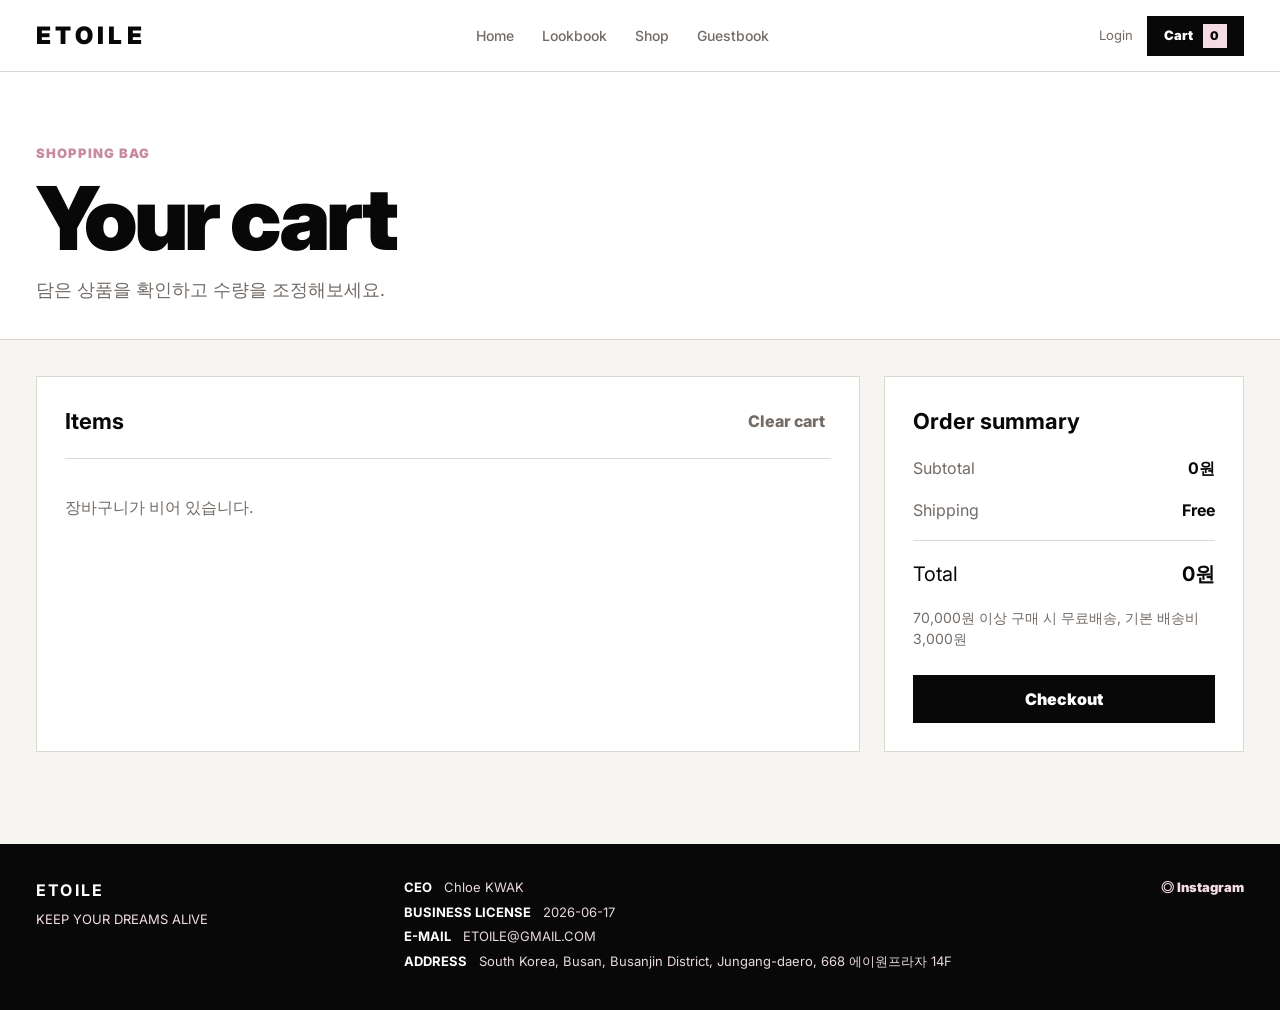
==== commit 87ac0449: "Unify site navigation" ====
--- a/cart.html
+++ b/cart.html
@@ -2,7 +2,7 @@
 <html lang="ko">
 <head><meta charset="UTF-8"><meta name="viewport" content="width=device-width, initial-scale=1.0"><title>Cart | ETOILE</title><link rel="icon" type="image/svg+xml" href="assets/favicon.svg"><link rel="stylesheet" href="style.css"></head>
 <body>
-  <header class="site-header"><a class="brand" href="index.html">ETOILE</a><nav class="nav"><a href="index.html#campaign">Campaign</a><a href="index.html#lookbook">Lookbook</a><a href="index.html#shop">Shop</a><a href="index.html#about">About</a></nav><div class="header-actions"><a class="login-link" href="login.html">Login</a><a class="cart-pill" href="cart.html">Cart <span id="cart-count">0</span></a></div></header>
+  <header class="site-header"><a class="brand" href="index.html">ETOILE</a><nav class="nav"><a href="index.html">Home</a><a href="lookbook.html">Lookbook</a><a href="shop.html">Shop</a><a href="guestbook.html">Guestbook</a></nav><div class="header-actions"><a class="login-link" href="login.html">Login</a><a class="cart-pill" href="cart.html">Cart <span id="cart-count">0</span></a></div></header>
   <main class="cart-page"><section class="cart-hero"><p class="section-kicker">Shopping Bag</p><h1>Your cart</h1><p>담은 상품을 확인하고 수량을 조정해보세요.</p></section><section class="cart-layout" aria-label="Cart contents"><div class="cart-panel"><div class="cart-list-header"><h2>Items</h2><button class="text-button" type="button" id="clear-cart">Clear cart</button></div><div class="cart-items" id="cart-items"></div><p class="empty-cart" id="empty-cart">장바구니가 비어 있습니다.</p></div><aside class="order-summary" aria-label="Order summary"><h2>Order summary</h2><div class="summary-row"><span>Subtotal</span><strong id="subtotal">0원</strong></div><div class="summary-row"><span>Shipping</span><strong id="shipping">0원</strong></div><div class="summary-row total"><span>Total</span><strong id="total">0원</strong></div><p class="summary-note">70,000원 이상 구매 시 무료배송, 기본 배송비 3,000원</p><button class="checkout-button" type="button">Checkout</button></aside></section></main>
   <footer class="site-footer"><div class="footer-brand"><strong>ETOILE</strong><span>KEEP YOUR DREAMS ALIVE</span></div><div class="footer-info"><p><b>CEO</b> Chloe KWAK</p><p><b>BUSINESS LICENSE</b> 2026-06-17</p><p><b>E-MAIL</b> ETOILE@GMAIL.COM</p><p><b>ADDRESS</b> South Korea, Busan, Busanjin District, Jungang-daero, 668 에이원프라자 14F</p></div><a class="instagram-link" href="https://www.instagram.com/" target="_blank" rel="noreferrer">◎ Instagram</a></footer>
   <script src="script.js"></script>
--- a/style.css
+++ b/style.css
@@ -20,6 +20,7 @@
 
 body {
   margin: 0;
+  padding-top: 72px;
   color: var(--black);
   background: var(--white);
   font-family: "Inter", Arial, "Noto Sans KR", sans-serif;
@@ -43,9 +44,11 @@
 }
 
 .site-header {
-  position: sticky;
+  position: fixed;
   top: 0;
-  z-index: 20;
+  left: 0;
+  right: 0;
+  z-index: 100;
   display: flex;
   align-items: center;
   justify-content: space-between;
@@ -295,9 +298,9 @@
 }
 
 .campaign h2 {
-  max-width: 960px;
+  max-width: 1180px;
   margin: 0 auto 22px;
-  font-size: clamp(40px, 6vw, 82px);
+  font-size: clamp(40px, 5.2vw, 72px);
   line-height: 1.02;
   font-weight: 900;
   letter-spacing: -0.04em;
@@ -308,6 +311,7 @@
   margin: 0 auto;
   color: var(--muted);
   font-size: 18px;
+  text-align: center;
 }
 
 .big-bag-feature {
@@ -384,6 +388,11 @@
   overflow: hidden;
   background: #e8e2dc;
   min-width: 0;
+}
+
+.lookbook-grid a {
+  display: block;
+  color: inherit;
 }
 
 .lookbook-grid img {
@@ -490,12 +499,15 @@
 
 .product-link {
   display: block;
+  overflow: hidden;
 }
 
 .product-card img {
   aspect-ratio: 4 / 5;
   object-fit: cover;
+  object-position: center 42%;
   background: var(--stone);
+  transform: scale(1.12);
 }
 
 .product-info {
@@ -968,10 +980,18 @@
 }
 
 @media (max-width: 720px) {
+  body {
+    padding-top: 126px;
+  }
+
   .site-header {
     flex-wrap: wrap;
     gap: 12px;
     padding: 14px 18px;
+  }
+
+  .search-panel {
+    inset: 126px 0 auto 0;
   }
 
   .nav {
@@ -1133,6 +1153,10 @@
   grid-template-columns: repeat(auto-fit, minmax(220px, 1fr));
 }
 
+.compact-lookbook {
+  grid-template-columns: repeat(5, minmax(0, 1fr));
+}
+
 .lookbook-grid article,
 .product-card {
   min-width: 0;
@@ -1202,6 +1226,16 @@
 @media (max-width: 720px) {
   .comment-form {
     grid-template-columns: 1fr;
+  }
+
+  .compact-lookbook {
+    grid-template-columns: 1fr;
+  }
+}
+
+@media (min-width: 721px) and (max-width: 1180px) {
+  .compact-lookbook {
+    grid-template-columns: repeat(2, minmax(0, 1fr));
   }
 }
 .field-help {
